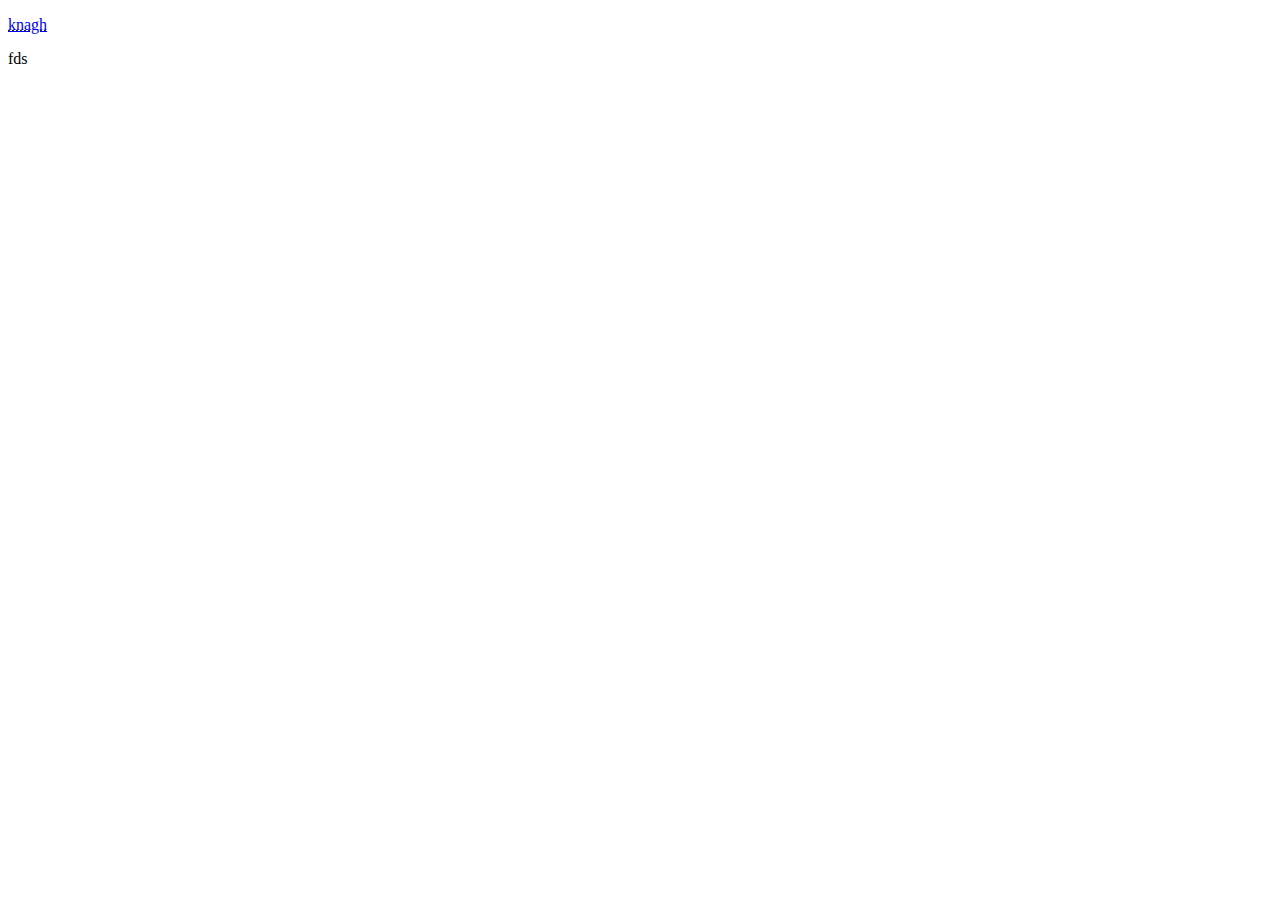
==== index.html @ 2509b809 "Add files via upload" ====
<!DOCTYPE html>
<html>
   <head>
      <meta charset="utf-8" />
      <title>knagh</title>
   </head>
   <body>
      <p> <abbr title="програмист"><a href="https://www.twitch.tv/knagh3">knagh</a></abbr> </p>
      fds
      
   </body>
</html>
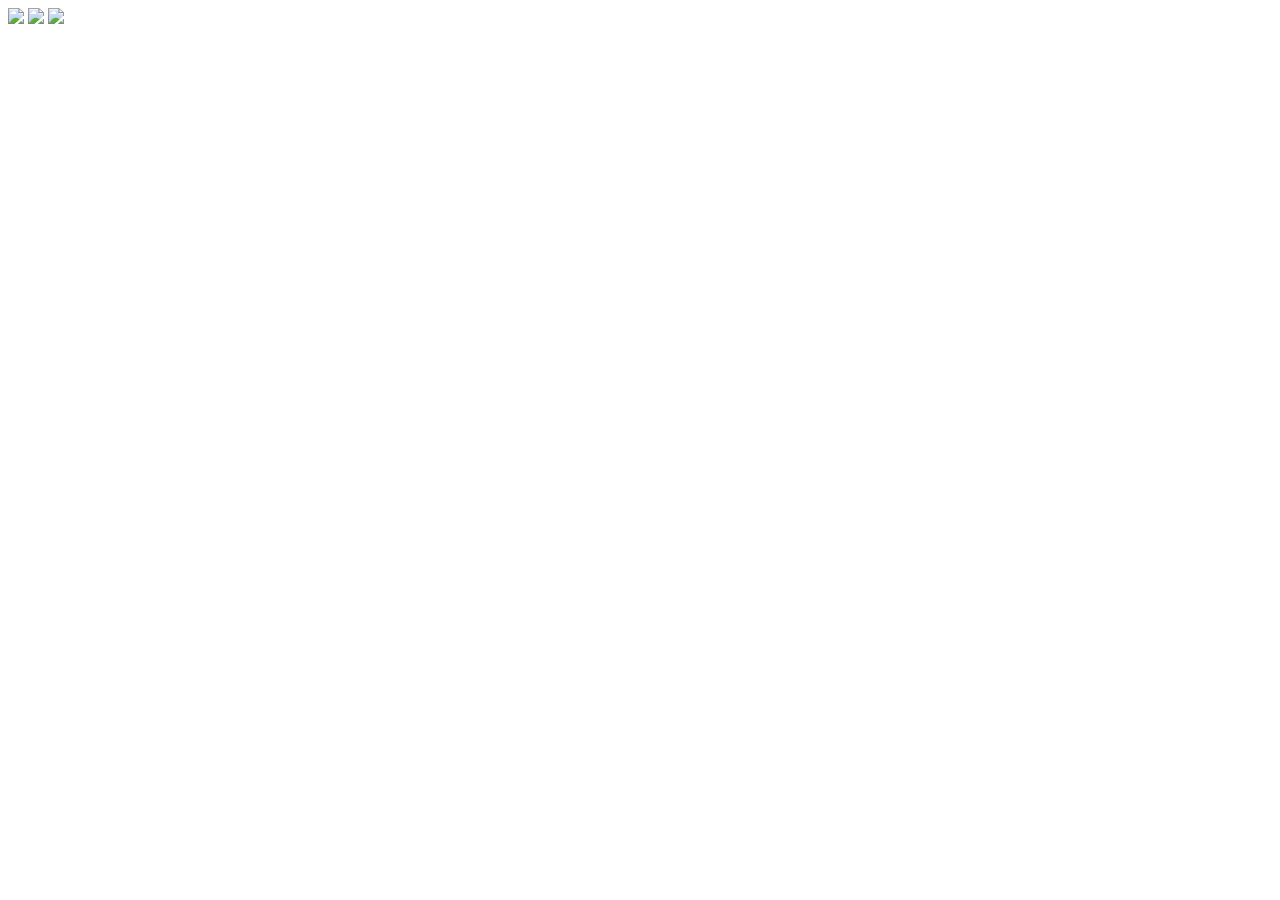
==== commit c2d8071e: "Rename index3.html to index.html" ====
--- a/index.html
+++ b/index.html
@@ -1,12 +1,23 @@
+
+</html>
+
 <!DOCTYPE html>
 <html>
    <head>
       <meta charset="utf-8" />
       <title>knagh</title>
+      <link rel="stylesheet" href="css/style2.css">
+      <link rel="preconnect" href="https://fonts.googleapis.com">
+      <link rel="preconnect" href="https://fonts.gstatic.com" crossorigin>
+      <link href="https://fonts.googleapis.com/css2?family=Roboto:wght@400;500;700;900&display=swap" rel="stylesheet">
    </head>
    <body>
-      <p> <abbr title="програмист"><a href="https://www.twitch.tv/knagh3">knagh</a></abbr> </p>
-      fds
-      
+      <div class="block">
+         <div class="content">
+            <a href="page_html.html"><img src="img/html_img.png" class="cards cards1"></a>
+            <a href="css.html"><img src="img/CSS_img.png" class="cards cards2"></a>
+            <a href="Java.html"><img src="img/Java_img.png" class="cards cards3"></a>
+         </div>
+      </div>
    </body>
-</html>+</html>
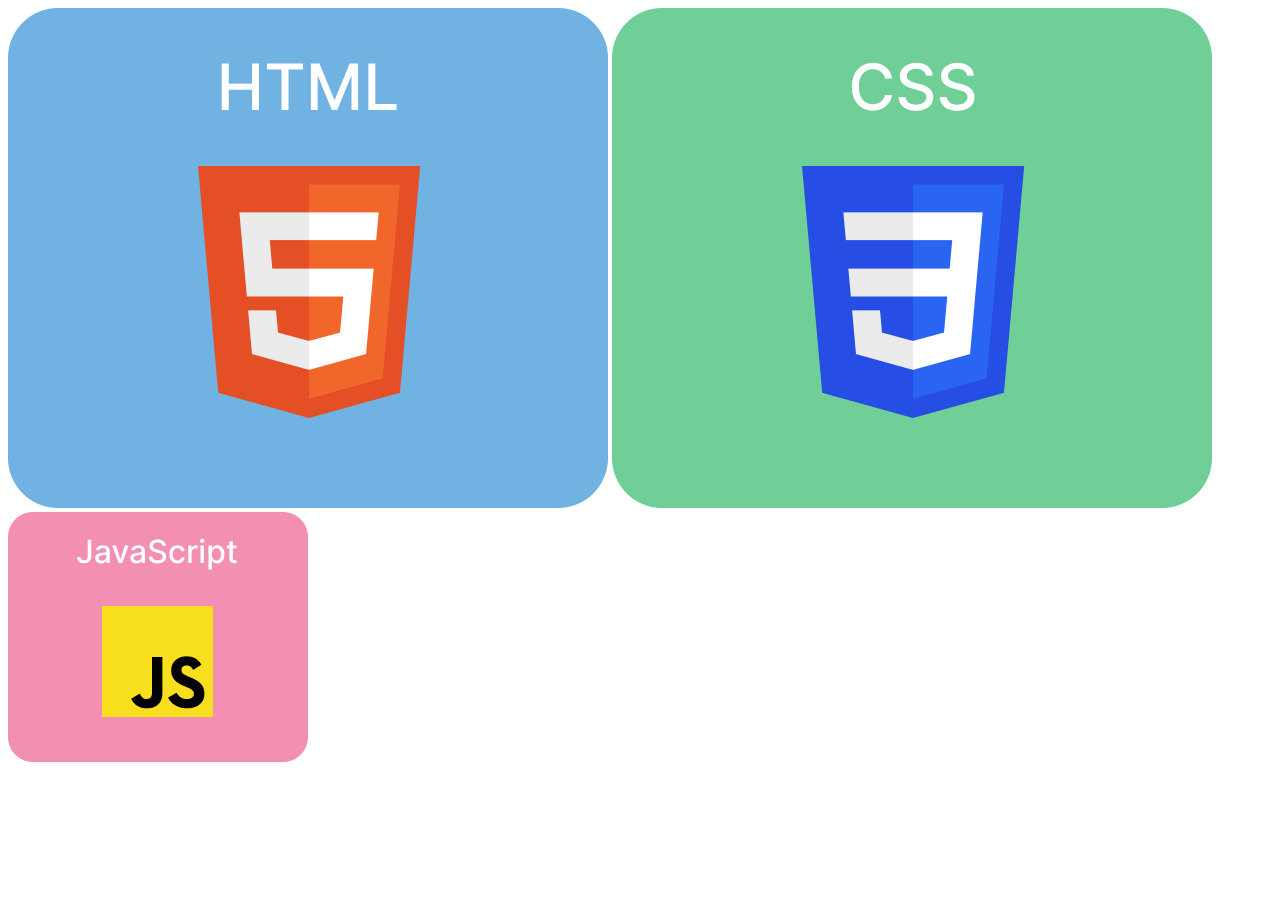
==== commit a4c6e0c9: "Update index.html" ====
--- a/index.html
+++ b/index.html
@@ -14,9 +14,9 @@
    <body>
       <div class="block">
          <div class="content">
-            <a href="page_html.html"><img src="img/html_img.png" class="cards cards1"></a>
-            <a href="css.html"><img src="img/CSS_img.png" class="cards cards2"></a>
-            <a href="Java.html"><img src="img/Java_img.png" class="cards cards3"></a>
+            <a href="page_html.html"><img src="html_img.png" class="cards cards1"></a>
+            <a href="css.html"><img src="CSS_img.png" class="cards cards2"></a>
+            <a href="Java.html"><img src="Java_img.png" class="cards cards3"></a>
          </div>
       </div>
    </body>
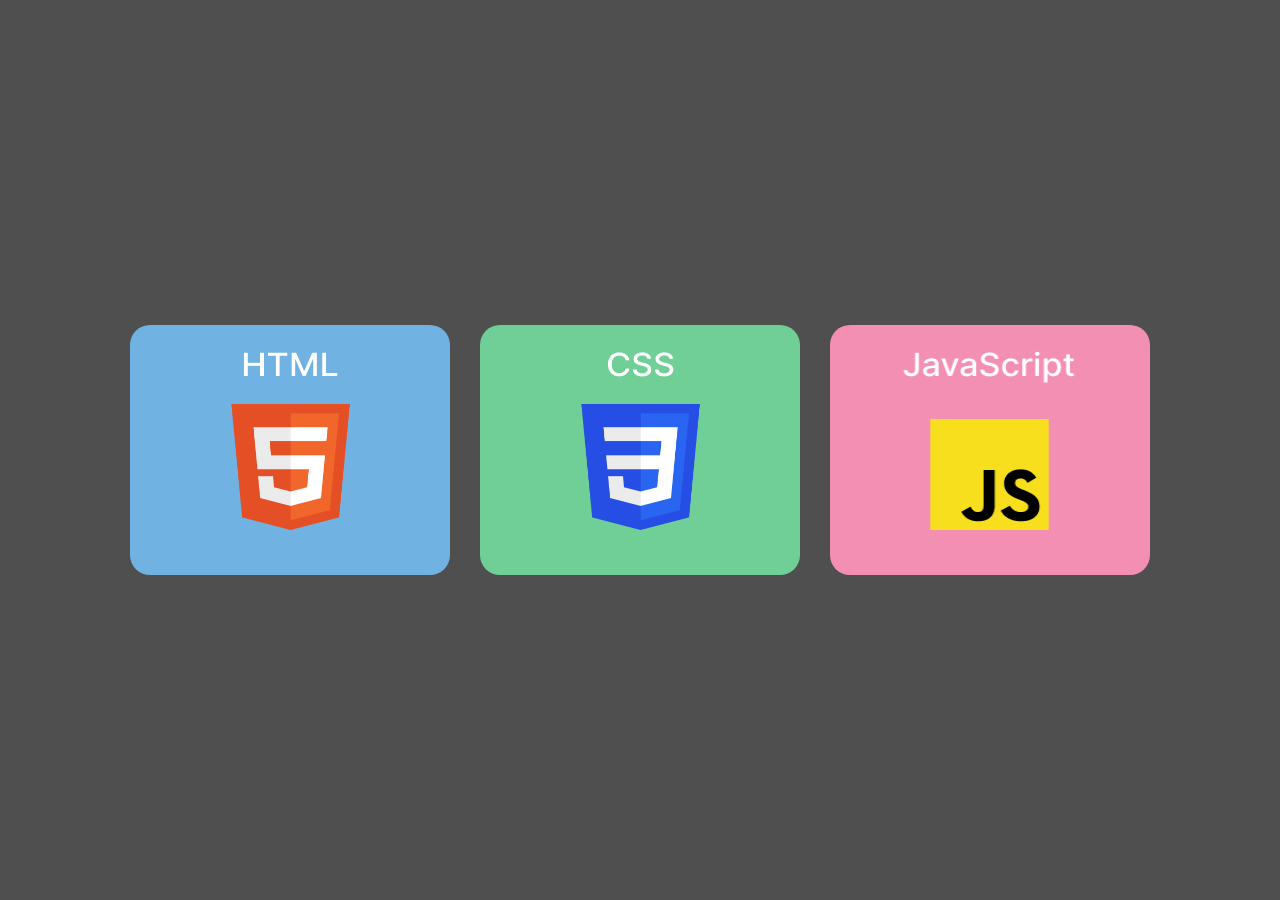
==== commit 8f708982: "Update index.html" ====
--- a/index.html
+++ b/index.html
@@ -6,7 +6,7 @@
    <head>
       <meta charset="utf-8" />
       <title>knagh</title>
-      <link rel="stylesheet" href="css/style2.css">
+      <link rel="stylesheet" href="style.css">
       <link rel="preconnect" href="https://fonts.googleapis.com">
       <link rel="preconnect" href="https://fonts.gstatic.com" crossorigin>
       <link href="https://fonts.googleapis.com/css2?family=Roboto:wght@400;500;700;900&display=swap" rel="stylesheet">
--- a/style.css
+++ b/style.css
@@ -0,0 +1,48 @@
+body{
+    margin: 0px;
+}
+
+.block{
+    background-color: #4F4F4F;
+    width: 100%;
+    height: 100%;
+    position: fixed;
+    top: 0;
+    left: 0;
+    overflow: auto;   
+   }
+
+.content{
+    display: flex;
+    align-items: center;
+    position: absolute;
+    top: 50%;
+    left: 50%;
+    transform: translate(-50%, -50%);
+}
+
+.cards{
+    width: 320px;
+    height: 250px;
+    border-radius: 20px;
+    display: block;
+}
+
+.cards:hover{
+    width: 330px;
+    height: 260px;
+}
+
+.cards1{
+    background: #70B2E2;
+}
+
+.cards2{
+    background: #6FCF97;
+    margin-left: 30px;
+}
+
+.cards3{
+    background: #F38FB3;
+    margin-left: 30px;
+}
